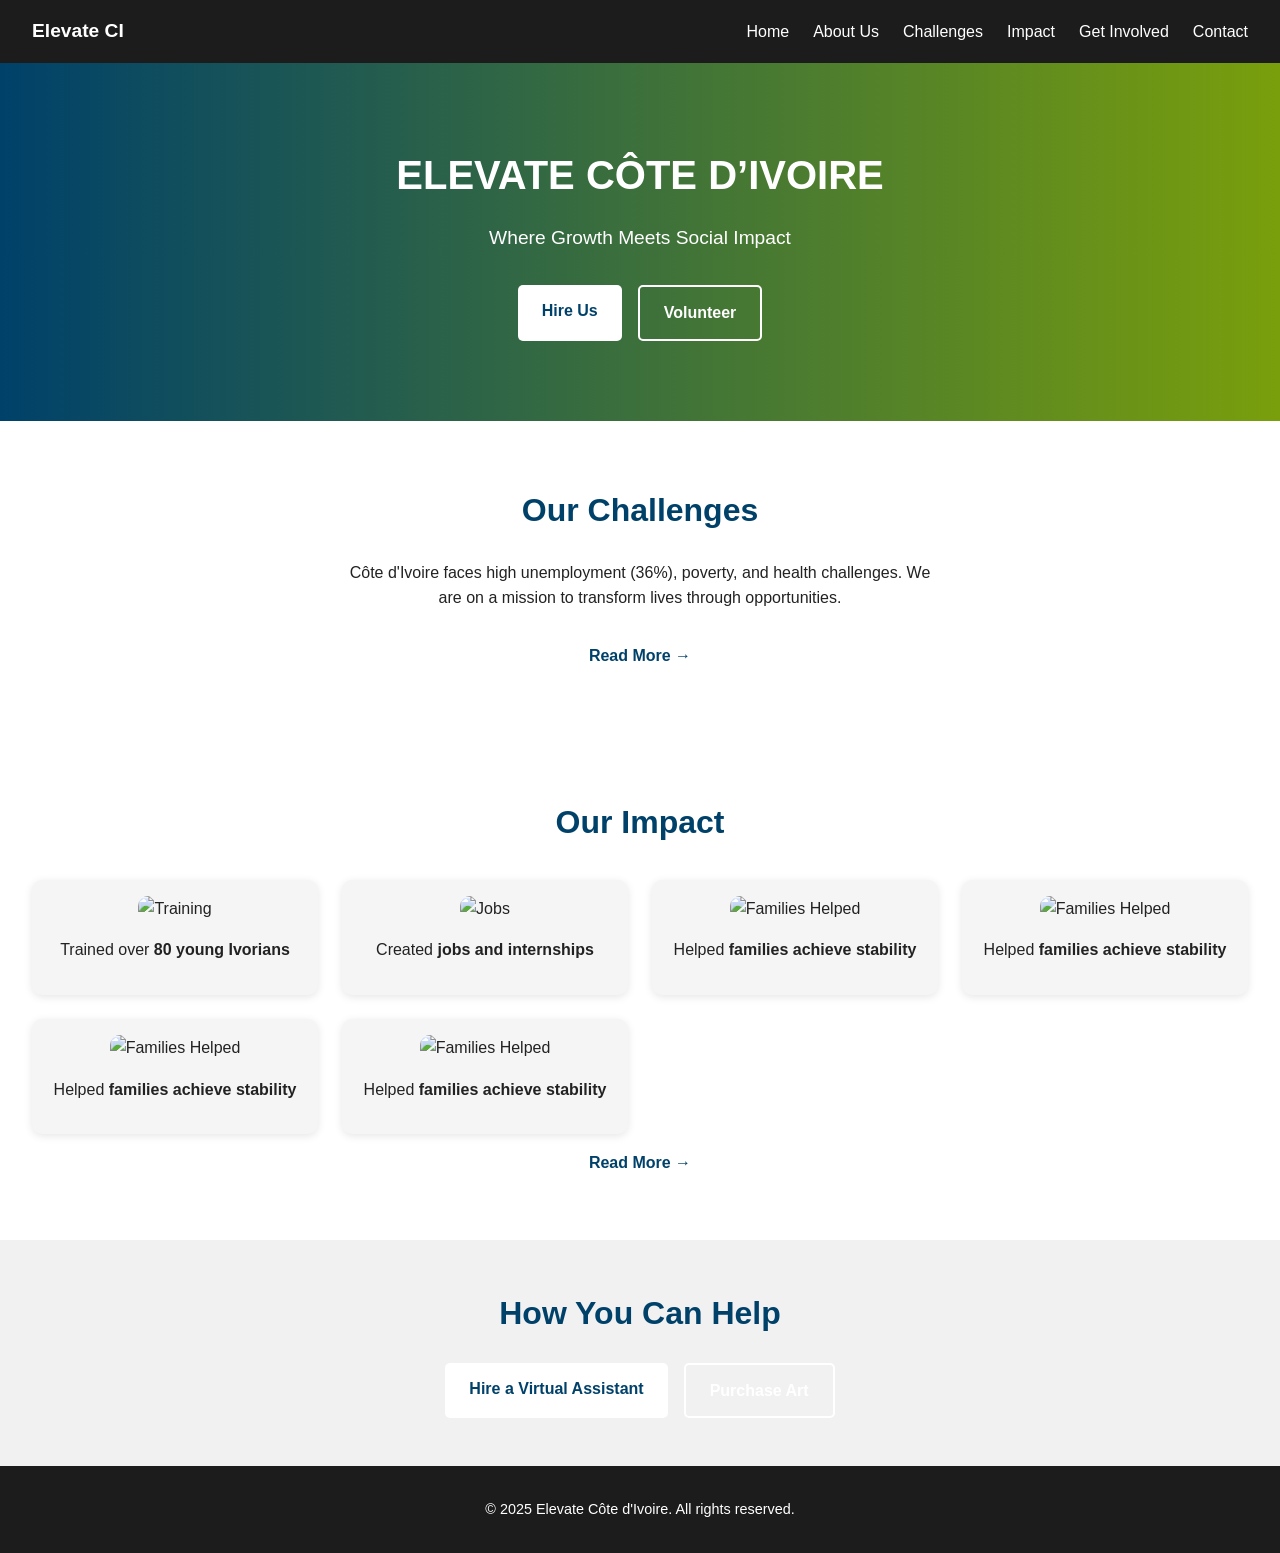
==== index.html @ 30cef569 "Elevate" ====
<!DOCTYPE html>
<html lang="en">
<head>
  <meta charset="UTF-8">
  <meta name="viewport" content="width=device-width, initial-scale=1.0">
  <title>Elevate Côte d'Ivoire</title>
  <link rel="stylesheet" href="styles/style.css">
</head>
<body>
  <!-- ===== HEADER ===== -->
  <header>
    <div class="logo">Elevate CI</div>
    <nav class="nav" id="nav-menu">
      <a href="#hero">Home</a>
      <a href="#about">About Us</a>
      <a href="#challenges">Challenges</a>
      <a href="#impact">Impact</a>
      <a href="#help">Get Involved</a>
      <a href="#contact">Contact</a>
    </nav>
    <button class="hamburger" id="hamburger">&#9776;</button>
  </header>

  <!-- ===== HERO ===== -->
  <section id="hero" class="hero">
    <h1>ELEVATE CÔTE D’IVOIRE</h1>
    <p>Where Growth Meets Social Impact</p>
    <div class="hero-buttons">
      <a href="#" class="btn">Hire Us</a>
      <a href="#" class="btn btn-outline">Volunteer</a>
    </div>
  </section>

  <!-- ===== ABOUT / CHALLENGES ===== -->
  <section id="challenges" class="section">
    <h2>Our Challenges</h2>
    <p>Côte d'Ivoire faces high unemployment (36%), poverty, and health challenges. We are on a mission to transform lives through opportunities.</p>
    <a href="#" class="link">Read More →</a>
  </section>

  <!-- ===== IMPACT ===== -->
  <section id="impact" class="section">
    <h2>Our Impact</h2>
    <div class="grid">
      <div class="card">
        <img src="https://via.placeholder.com/300x200" alt="Training">
        <p>Trained over <strong>80 young Ivorians</strong></p>
      </div>
      <div class="card">
        <img src="https://via.placeholder.com/300x200" alt="Jobs">
        <p>Created <strong>jobs and internships</strong></p>
      </div>
      <div class="card">
        <img src="https://via.placeholder.com/300x200" alt="Families Helped">
        <p>Helped <strong>families achieve stability</strong></p>
      </div>
      <div class="card">
        <img src="https://via.placeholder.com/300x200" alt="Families Helped">
        <p>Helped <strong>families achieve stability</strong></p>
      </div>
      <div class="card">
        <img src="https://via.placeholder.com/300x200" alt="Families Helped">
        <p>Helped <strong>families achieve stability</strong></p>
      </div>
      <div class="card">
        <img src="https://via.placeholder.com/300x200" alt="Families Helped">
        <p>Helped <strong>families achieve stability</strong></p>
      </div>
    </div>
    <a href="#" class="link">Read More →</a>
  </section>

  <!-- ===== HELP / CTA ===== -->
  <section id="help" class="section cta">
    <h2>How You Can Help</h2>
    <div class="hero-buttons">
      <a href="#" class="btn">Hire a Virtual Assistant</a>
      <a href="#" class="btn btn-outline">Purchase Art</a>
    </div>
  </section>

  <!-- ===== CONTACT ===== -->
  <footer id="contact">
    <p>© 2025 Elevate Côte d'Ivoire. All rights reserved.</p>
  </footer>

  <script src="scripts/script.js"></script>
</body>
</html>
---- styles/style.css ----
/* Reset */
* {
    margin: 0;
    padding: 0;
    box-sizing: border-box;
  }
  
  body {
    font-family: Arial, sans-serif;
    line-height: 1.6;
    color: #222;
  }
  
  a {
    text-decoration: none;
    color: inherit;
  }
  
  /* Header */
  header {
    display: flex;
    justify-content: space-between;
    align-items: center;
    padding: 1rem 2rem;
    background: #1c1c1c;
    color: #fff;
  }
  
  header .logo {
    font-weight: bold;
    font-size: 1.2rem;
  }
  
  header nav {
    display: flex;
    gap: 1.5rem;
  }
  
  header nav a {
    color: #fff;
    font-weight: 500;
  }
  
  .hamburger {
    display: none;
    font-size: 1.5rem;
    background: none;
    border: none;
    color: #fff;
    cursor: pointer;
  }
  
  /* Hero */
  .hero {
    text-align: center;
    padding: 5rem 2rem;
    background: linear-gradient(to right, #00416a, #799f0c);
    color: #fff;
  }
  
  .hero h1 {
    font-size: 2.5rem;
    margin-bottom: 1rem;
  }
  
  .hero p {
    margin-bottom: 2rem;
    font-size: 1.2rem;
  }
  
  .hero-buttons {
    display: flex;
    gap: 1rem;
    justify-content: center;
  }
  
  .btn {
    padding: 0.8rem 1.5rem;
    border-radius: 5px;
    background: #fff;
    color: #00416a;
    font-weight: bold;
    transition: 0.3s;
  }
  
  .btn:hover {
    background: #ddd;
  }
  
  .btn-outline {
    border: 2px solid #fff;
    background: transparent;
    color: #fff;
  }
  
  .btn-outline:hover {
    background: #fff;
    color: #00416a;
  }
  
  /* Sections */
  .section {
    padding: 4rem 2rem;
    text-align: center;
  }
  
  .section h2 {
    margin-bottom: 1.5rem;
    font-size: 2rem;
    color: #00416a;
  }
  
  .section p {
    margin-bottom: 1rem;
    max-width: 600px;
    margin-left: auto;
    margin-right: auto;
  }
  
  .link {
    display: inline-block;
    margin-top: 1rem;
    color: #00416a;
    font-weight: bold;
  }
  
  /* Grid */
  .grid {
    display: grid;
    grid-template-columns: repeat(auto-fit, minmax(250px, 1fr));
    gap: 1.5rem;
    margin-top: 2rem;
  }
  
  .card {
    background: #f5f5f5;
    padding: 1rem;
    border-radius: 10px;
    box-shadow: 0 2px 8px rgba(0,0,0,0.1);
  }
  
  .card img {
    width: 100%;
    border-radius: 10px;
    margin-bottom: 1rem;
  }
  
  /* CTA */
  .cta {
    background: #f1f1f1;
    padding: 3rem 2rem;
  }
  
  /* Footer */
  footer {
    text-align: center;
    padding: 2rem;
    background: #1c1c1c;
    color: #fff;
    font-size: 0.9rem;
  }
  
  /* Responsive */
  @media (max-width: 768px) {
    header nav {
      display: none;
      flex-direction: column;
      background: #1c1c1c;
      position: absolute;
      top: 60px;
      right: 0;
      padding: 1rem;
    }
  
    header nav.show {
      display: flex;
    }
  
    .hamburger {
      display: block;
    }
  }
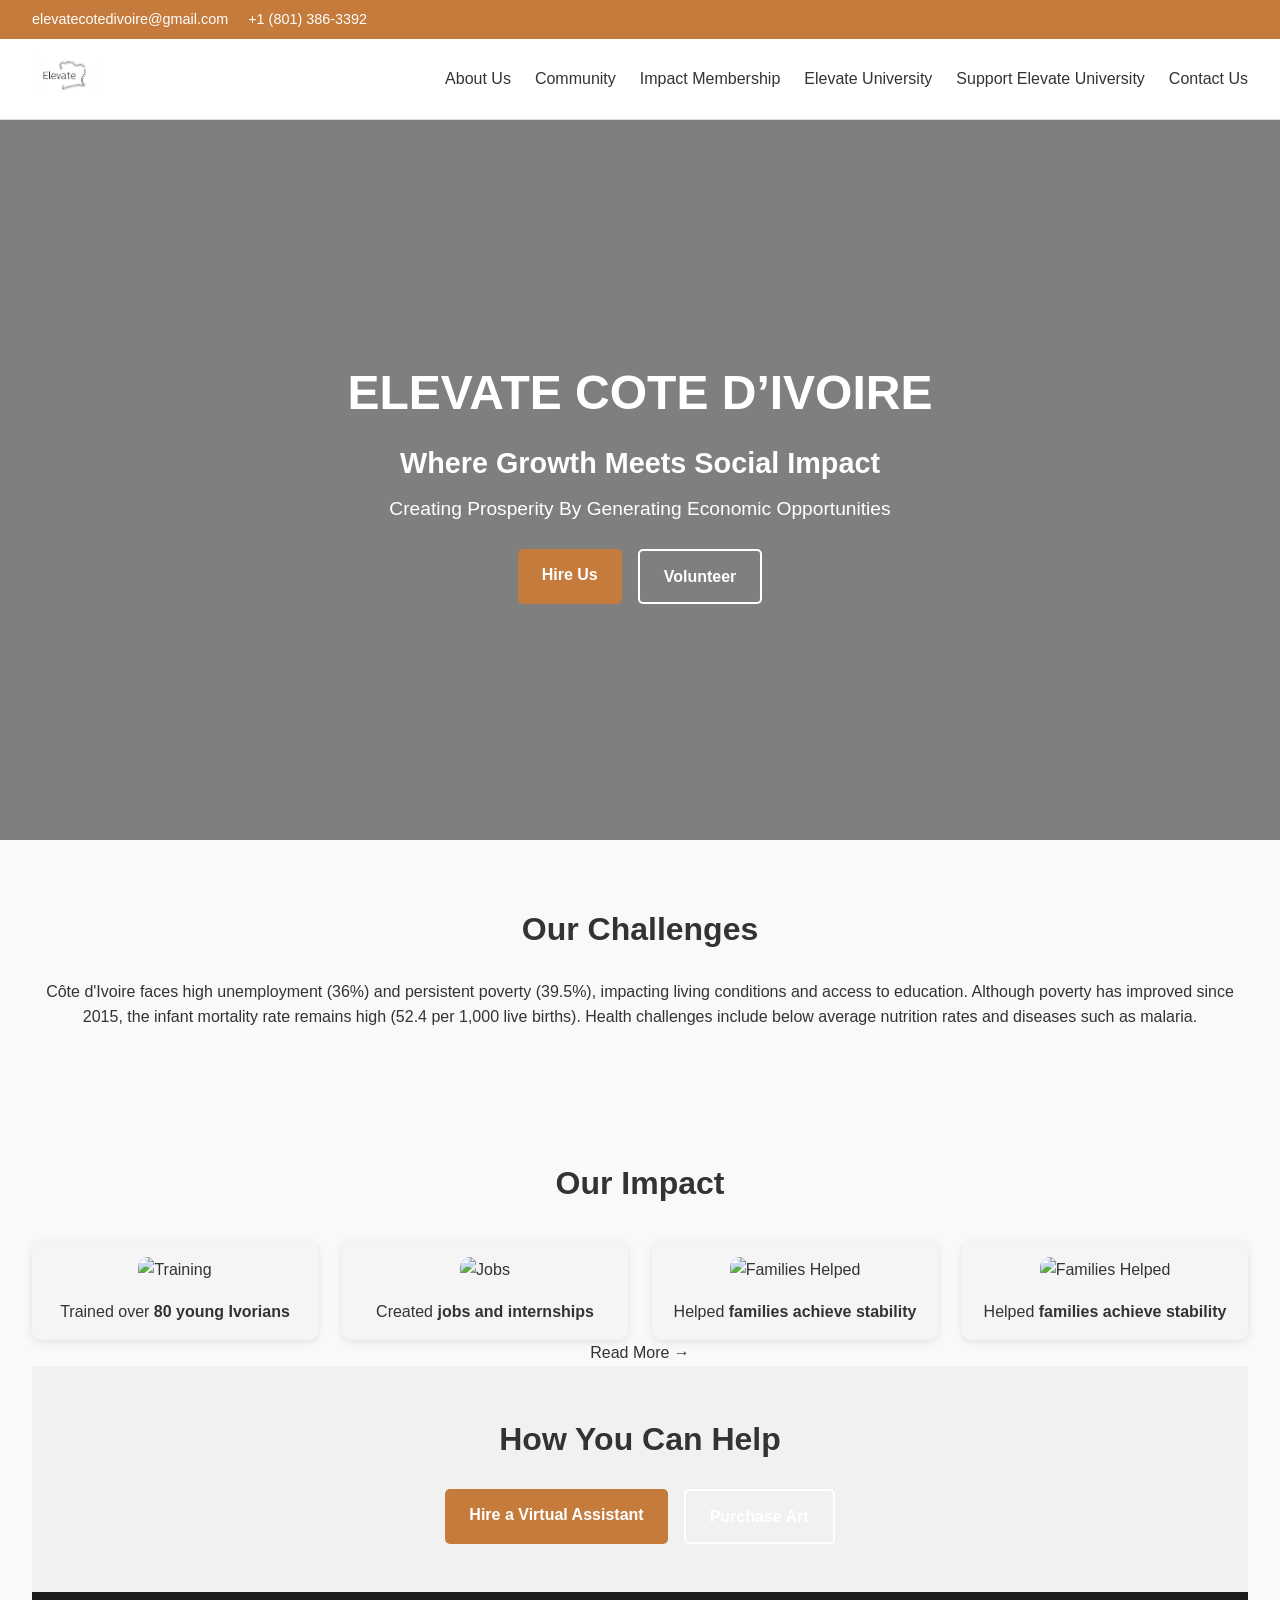
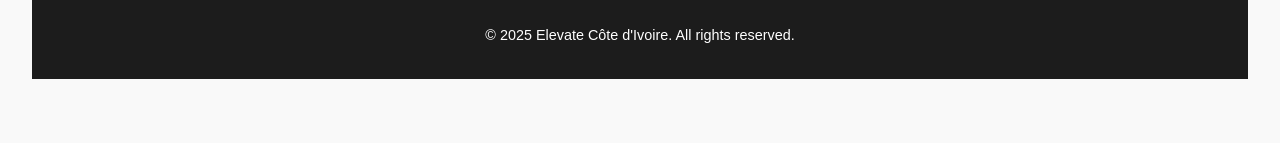
==== commit 2d3571e3: "save" ====
--- a/index.html
+++ b/index.html
@@ -5,37 +5,61 @@
   <meta name="viewport" content="width=device-width, initial-scale=1.0">
   <title>Elevate Côte d'Ivoire</title>
   <link rel="stylesheet" href="styles/style.css">
+  <script src="https://kit.fontawesome.com/yourkitid.js" crossorigin="anonymous"></script>
 </head>
 <body>
-  <!-- ===== HEADER ===== -->
+
+  <!-- ===== TOP BAR ===== -->
+  <div class="top-bar">
+    <div class="top-left">
+      <a href="#contact"><i class="fas fa-envelope"></i> elevatecotedivoire@gmail.com</a>
+      <a href="#"><i class="fas fa-phone"></i> +1 (801) 386-3392</a>
+    </div>
+    <div class="top-right">
+      <a href="#"><i class="fab fa-facebook-f"></i></a>
+      <a href="#"><i class="fab fa-linkedin-in"></i></a>
+      <a href="#"><i class="fab fa-instagram"></i></a>
+    </div>
+  </div>
+
+  <!-- ===== MAIN HEADER ===== -->
   <header>
-    <div class="logo">Elevate CI</div>
+    <div class="logo">
+      <img src="images/elevate.jpg" alt="Elevate Logo">
+    </div>
     <nav class="nav" id="nav-menu">
-      <a href="#hero">Home</a>
       <a href="#about">About Us</a>
-      <a href="#challenges">Challenges</a>
-      <a href="#impact">Impact</a>
-      <a href="#help">Get Involved</a>
-      <a href="#contact">Contact</a>
+      <a href="#community">Community</a>
+      <a href="#membership">Impact Membership</a>
+      <a href="#university">Elevate University</a>
+      <a href="#support">Support Elevate University</a>
+      <a href="#contact">Contact Us</a>
     </nav>
     <button class="hamburger" id="hamburger">&#9776;</button>
   </header>
 
-  <!-- ===== HERO ===== -->
+  <!-- ===== HERO SECTION ===== -->
   <section id="hero" class="hero">
-    <h1>ELEVATE CÔTE D’IVOIRE</h1>
-    <p>Where Growth Meets Social Impact</p>
-    <div class="hero-buttons">
-      <a href="#" class="btn">Hire Us</a>
-      <a href="#" class="btn btn-outline">Volunteer</a>
+    <div class="overlay"></div>
+    <div class="hero-content">
+      <h1>ELEVATE COTE D’IVOIRE</h1>
+      <h2>Where Growth Meets Social Impact</h2>
+      <p>Creating Prosperity By Generating Economic Opportunities</p>
+      <div class="hero-buttons">
+        <a href="#" class="btn">Hire Us</a>
+        <a href="#" class="btn btn-outline">Volunteer</a>
+      </div>
     </div>
   </section>
 
-  <!-- ===== ABOUT / CHALLENGES ===== -->
+  <!-- ===== CHALLENGES ===== -->
   <section id="challenges" class="section">
     <h2>Our Challenges</h2>
-    <p>Côte d'Ivoire faces high unemployment (36%), poverty, and health challenges. We are on a mission to transform lives through opportunities.</p>
-    <a href="#" class="link">Read More →</a>
+    <p>Côte d'Ivoire faces high unemployment (36%) and persistent poverty (39.5%), 
+       impacting living conditions and access to education. Although poverty has 
+       improved since 2015, the infant mortality rate remains high (52.4 per 1,000 
+       live births). Health challenges include below average nutrition rates and 
+       diseases such as malaria.</p>
   </section>
 
   <!-- ===== IMPACT ===== -->
@@ -58,19 +82,10 @@
         <img src="https://via.placeholder.com/300x200" alt="Families Helped">
         <p>Helped <strong>families achieve stability</strong></p>
       </div>
-      <div class="card">
-        <img src="https://via.placeholder.com/300x200" alt="Families Helped">
-        <p>Helped <strong>families achieve stability</strong></p>
-      </div>
-      <div class="card">
-        <img src="https://via.placeholder.com/300x200" alt="Families Helped">
-        <p>Helped <strong>families achieve stability</strong></p>
-      </div>
     </div>
     <a href="#" class="link">Read More →</a>
-  </section>
 
-  <!-- ===== HELP / CTA ===== -->
+    <!-- ===== HELP / CTA ===== -->
   <section id="help" class="section cta">
     <h2>How You Can Help</h2>
     <div class="hero-buttons">
@@ -79,7 +94,7 @@
     </div>
   </section>
 
-  <!-- ===== CONTACT ===== -->
+  <!-- ===== FOOTER ===== -->
   <footer id="contact">
     <p>© 2025 Elevate Côte d'Ivoire. All rights reserved.</p>
   </footer>
--- a/styles/style.css
+++ b/styles/style.css
@@ -8,7 +8,7 @@
   body {
     font-family: Arial, sans-serif;
     line-height: 1.6;
-    color: #222;
+    color: #333;
   }
   
   a {
@@ -16,19 +16,38 @@
     color: inherit;
   }
   
+  /* Top Bar */
+  .top-bar {
+    display: flex;
+    justify-content: space-between;
+    align-items: center;
+    background: #c47b3b;
+    color: #fff;
+    padding: 0.5rem 2rem;
+    font-size: 0.9rem;
+  }
+  
+  .top-bar a {
+    color: #fff;
+    margin-right: 1rem;
+  }
+  
+  .top-right a {
+    margin-left: 0.5rem;
+  }
+  
   /* Header */
   header {
     display: flex;
     justify-content: space-between;
     align-items: center;
     padding: 1rem 2rem;
-    background: #1c1c1c;
-    color: #fff;
-  }
-  
-  header .logo {
-    font-weight: bold;
-    font-size: 1.2rem;
+    background: #fff;
+    border-bottom: 1px solid #ddd;
+  }
+  
+  .logo img {
+    height: 40px;
   }
   
   header nav {
@@ -37,7 +56,7 @@
   }
   
   header nav a {
-    color: #fff;
+    color: #333;
     font-weight: 500;
   }
   
@@ -46,25 +65,46 @@
     font-size: 1.5rem;
     background: none;
     border: none;
-    color: #fff;
     cursor: pointer;
   }
   
   /* Hero */
   .hero {
+    position: relative;
+    height: 80vh;
+    background: url("images/hero.jpg") center/cover no-repeat;
+    display: flex;
+    justify-content: center;
+    align-items: center;
     text-align: center;
-    padding: 5rem 2rem;
-    background: linear-gradient(to right, #00416a, #799f0c);
-    color: #fff;
+    color: #fff;
+  }
+  
+  .hero .overlay {
+    position: absolute;
+    top: 0; left: 0;
+    width: 100%; height: 100%;
+    background: rgba(0,0,0,0.5);
+  }
+  
+  .hero-content {
+    position: relative;
+    z-index: 2;
+    max-width: 800px;
   }
   
   .hero h1 {
-    font-size: 2.5rem;
-    margin-bottom: 1rem;
+    font-size: 3rem;
+    font-weight: bold;
+  }
+  
+  .hero h2 {
+    font-size: 1.8rem;
+    margin: 0.5rem 0;
   }
   
   .hero p {
-    margin-bottom: 2rem;
+    margin-bottom: 1.5rem;
     font-size: 1.2rem;
   }
   
@@ -77,14 +117,14 @@
   .btn {
     padding: 0.8rem 1.5rem;
     border-radius: 5px;
-    background: #fff;
-    color: #00416a;
+    background: #c47b3b;
+    color: #fff;
     font-weight: bold;
     transition: 0.3s;
   }
   
   .btn:hover {
-    background: #ddd;
+    background: #a8632f;
   }
   
   .btn-outline {
@@ -95,33 +135,20 @@
   
   .btn-outline:hover {
     background: #fff;
-    color: #00416a;
+    color: #c47b3b;
   }
   
   /* Sections */
   .section {
     padding: 4rem 2rem;
     text-align: center;
+    background: #f9f9f9;
   }
   
   .section h2 {
+    font-size: 2rem;
     margin-bottom: 1.5rem;
-    font-size: 2rem;
-    color: #00416a;
-  }
-  
-  .section p {
-    margin-bottom: 1rem;
-    max-width: 600px;
-    margin-left: auto;
-    margin-right: auto;
-  }
-  
-  .link {
-    display: inline-block;
-    margin-top: 1rem;
-    color: #00416a;
-    font-weight: bold;
+    color: #333;
   }
   
   /* Grid */
@@ -144,7 +171,7 @@
     border-radius: 10px;
     margin-bottom: 1rem;
   }
-  
+
   /* CTA */
   .cta {
     background: #f1f1f1;
@@ -165,10 +192,10 @@
     header nav {
       display: none;
       flex-direction: column;
-      background: #1c1c1c;
       position: absolute;
       top: 60px;
       right: 0;
+      background: #fff;
       padding: 1rem;
     }
   
@@ -179,5 +206,13 @@
     .hamburger {
       display: block;
     }
+  
+    .hero h1 {
+      font-size: 2rem;
+    }
+  
+    .hero h2 {
+      font-size: 1.2rem;
+    }
   }
   
